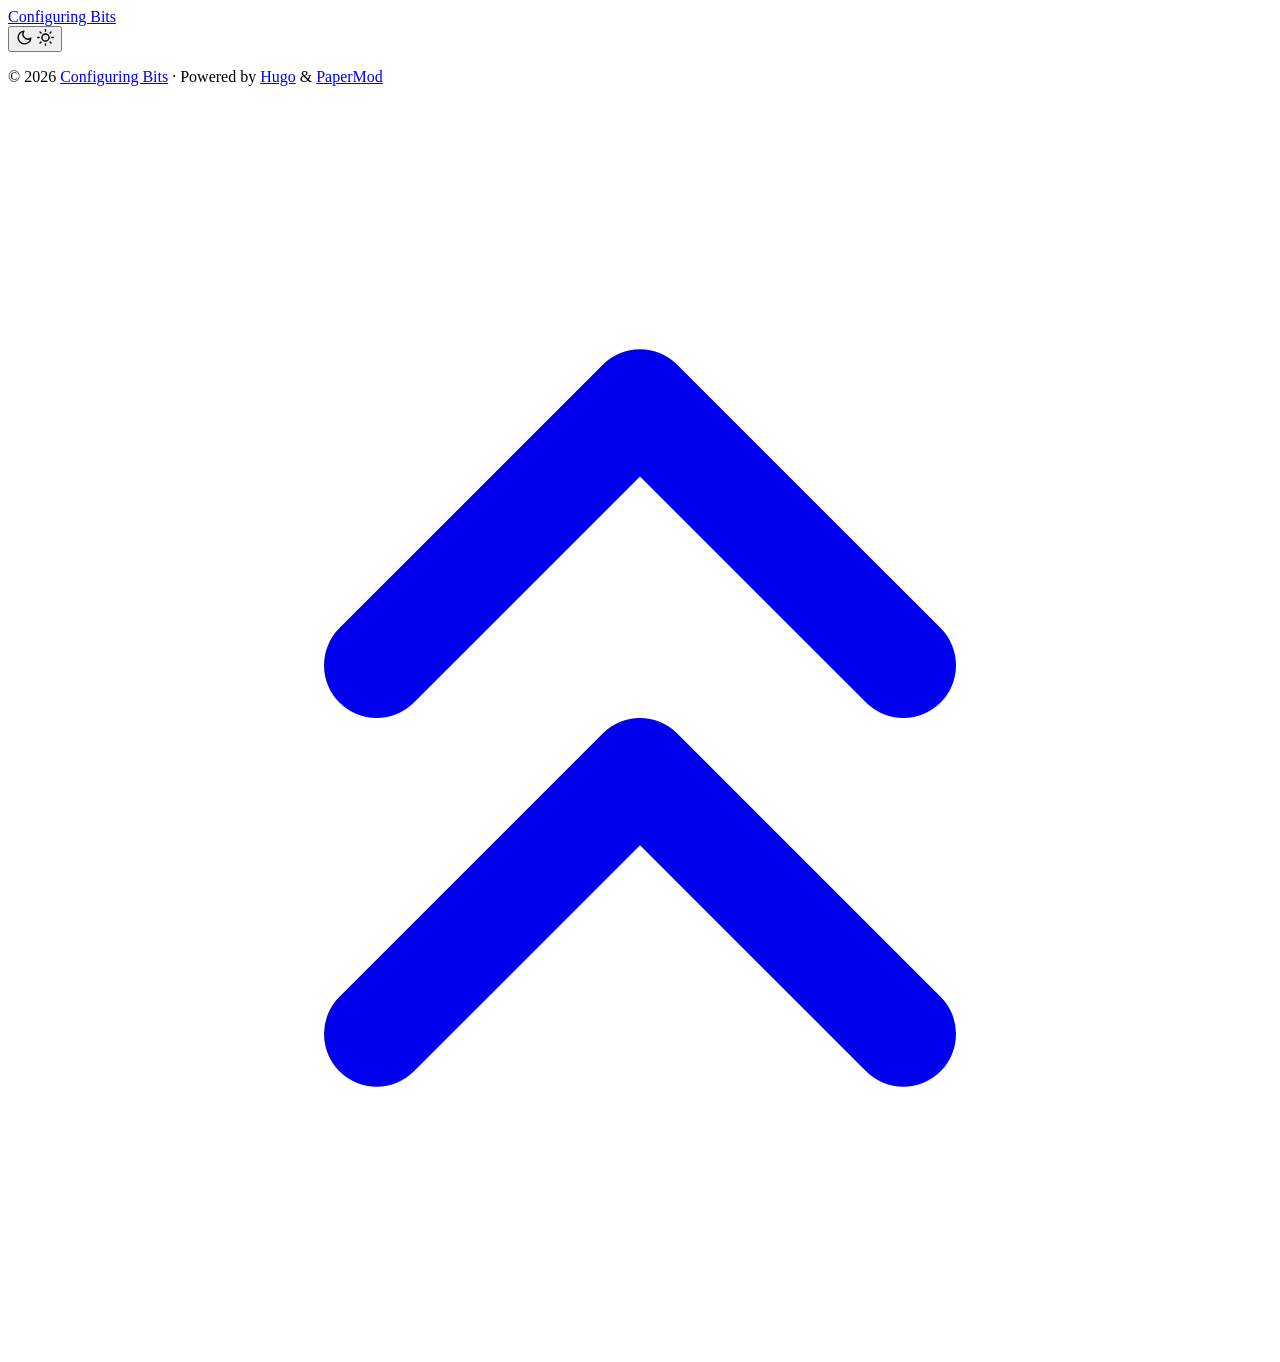
==== public/index.html @ c7aa2653 "Fresh start: proper git init and submodule" ====
<!DOCTYPE html>
<html lang="en" dir="auto" data-theme="auto">

<head>
	<meta name="generator" content="Hugo 0.161.1"><script src="/livereload.js?mindelay=10&amp;v=2&amp;port=1313&amp;path=livereload" data-no-instant defer></script><meta charset="utf-8">
<meta http-equiv="X-UA-Compatible" content="IE=edge">
<meta name="viewport" content="width=device-width, initial-scale=1, shrink-to-fit=no">
<meta name="robots" content="noindex, nofollow">
<title>Configuring Bits</title>

<meta name="description" content="">
<meta name="author" content="">
<link rel="canonical" href="http://localhost:1313/">
<link crossorigin="anonymous" href="/assets/css/stylesheet.cd9298b33628769aa1bc1acebbbfd7aa11ce81dfe03484d479e1907760249a1d.css" integrity="sha256-zZKYszYodpqhvBrOu7/XqhHOgd/gNITUeeGQd2Akmh0=" rel="preload stylesheet" as="style">
<link rel="icon" href="http://localhost:1313/favicon.ico">
<link rel="icon" type="image/png" sizes="16x16" href="http://localhost:1313/favicon-16x16.png">
<link rel="icon" type="image/png" sizes="32x32" href="http://localhost:1313/favicon-32x32.png">
<link rel="apple-touch-icon" href="http://localhost:1313/apple-touch-icon.png">
<link rel="mask-icon" href="http://localhost:1313/safari-pinned-tab.svg">
<meta name="theme-color" content="#2e2e33">
<meta name="msapplication-TileColor" content="#2e2e33">
<link rel="alternate" type="application/rss+xml" href="http://localhost:1313/index.xml" title="rss">
<link rel="alternate" hreflang="en" href="http://localhost:1313/">
<noscript>
    <style>
        #theme-toggle,
        .top-link {
            display: none;
        }

    </style>
    <style>
        @media (prefers-color-scheme: dark) {
            :root {
                --theme: rgb(29, 30, 32);
                --entry: rgb(46, 46, 51);
                --primary: rgb(218, 218, 219);
                --secondary: rgb(155, 156, 157);
                --tertiary: rgb(65, 66, 68);
                --content: rgb(196, 196, 197);
                --code-block-bg: rgb(46, 46, 51);
                --code-bg: rgb(55, 56, 62);
                --border: rgb(51, 51, 51);
                color-scheme: dark;
            }

            .list {
                background: var(--theme);
            }

            .toc {
                background: var(--entry);
            }
        }

    </style>
</noscript>
<script>
    if (localStorage.getItem("pref-theme") === "dark") {
        document.querySelector("html").dataset.theme = 'dark';
    } else if (localStorage.getItem("pref-theme") === "light") {
       document.querySelector("html").dataset.theme = 'light';
    } else if (window.matchMedia('(prefers-color-scheme: dark)').matches) {
        document.querySelector("html").dataset.theme = 'dark';
    } else {
        document.querySelector("html").dataset.theme = 'light';
    }

</script>
</head>
<body class="list" id="top">
    <header class="header">
    <nav class="header-nav">
        <div class="logo">
            <a href="http://localhost:1313/" accesskey="h" title="Configuring Bits (Alt + H)">Configuring Bits</a>
            <div class="logo-switches">
                <button id="theme-toggle" class="theme-toggle" accesskey="t" title="(Alt + T)" aria-label="Toggle theme">
                    <svg class="moon" xmlns="http://www.w3.org/2000/svg" width="17" height="17" viewBox="0 0 24 24"
                        fill="none" stroke="currentColor" stroke-width="2" stroke-linecap="round"
                        stroke-linejoin="round">
                        <path d="M21 12.79A9 9 0 1 1 11.21 3 7 7 0 0 0 21 12.79z"></path>
                    </svg>
                    <svg class="sun" xmlns="http://www.w3.org/2000/svg" width="17" height="17" viewBox="0 0 24 24"
                        fill="none" stroke="currentColor" stroke-width="2" stroke-linecap="round"
                        stroke-linejoin="round">
                        <circle cx="12" cy="12" r="5"></circle>
                        <line x1="12" y1="1" x2="12" y2="3"></line>
                        <line x1="12" y1="21" x2="12" y2="23"></line>
                        <line x1="4.22" y1="4.22" x2="5.64" y2="5.64"></line>
                        <line x1="18.36" y1="18.36" x2="19.78" y2="19.78"></line>
                        <line x1="1" y1="12" x2="3" y2="12"></line>
                        <line x1="21" y1="12" x2="23" y2="12"></line>
                        <line x1="4.22" y1="19.78" x2="5.64" y2="18.36"></line>
                        <line x1="18.36" y1="5.64" x2="19.78" y2="4.22"></line>
                    </svg>
                </button>
            </div>
        </div>
        <ul id="menu" class="menu">
        </ul>
    </nav>
</header>
<main class="main"> 
    </main>
    
<footer class="footer">
        <span>&copy; 2026 <a href="http://localhost:1313/">Configuring Bits</a></span> · 

    
    
    <span>
        Powered by
        <a href="https://gohugo.io/?utm_source=papermod" rel="noopener" target="_blank">Hugo</a> &
        <a href="https://github.com/adityatelange/hugo-PaperMod/" rel="noopener" target="_blank">PaperMod</a>
    </span>
</footer>
<a href="#top" id="top-link" class="top-link hidden" aria-label="go to top" title="Go to Top (Alt + G)" accesskey="g">
    <svg xmlns="http://www.w3.org/2000/svg" viewBox="0 0 24 24" fill="none" stroke="currentColor" stroke-width="2"
        stroke-linecap="round" stroke-linejoin="round" class="feather feather-chevrons-up">
        <polyline points="17 11 12 6 7 11"></polyline>
        <polyline points="17 18 12 13 7 18"></polyline>
    </svg>
</a>

<script>
    let menu = document.getElementById('menu');
    if (menu) {
        
        const scrollPosition = localStorage.getItem("menu-scroll-position");
        if (scrollPosition) {
            menu.scrollLeft = parseInt(scrollPosition, 10);
        }
        
        menu.onscroll = function () {
            localStorage.setItem("menu-scroll-position", menu.scrollLeft);
        }
    }

    document.querySelectorAll('a[href^="#"]').forEach(anchor => {
        anchor.addEventListener("click", function (e) {
            e.preventDefault();
            var id = this.getAttribute("href").substr(1);
            if (!window.matchMedia('(prefers-reduced-motion: reduce)').matches) {
                document.querySelector(`[id='${decodeURIComponent(id)}']`).scrollIntoView({
                    behavior: "smooth"
                });
            } else {
                document.querySelector(`[id='${decodeURIComponent(id)}']`).scrollIntoView();
            }
            if (id === "top") {
                history.replaceState(null, null, " ");
            } else {
                history.pushState(null, null, `#${id}`);
            }
        });
    });

</script>
<script>
    var toplink = document.getElementById("top-link");
    window.onscroll = function () {
        const scrollThreshold = window.innerHeight;
        if (document.body.scrollTop > scrollThreshold || document.documentElement.scrollTop > scrollThreshold) {
            toplink.classList.remove("hidden");
        } else {
            toplink.classList.add("hidden");
        }
    };

</script>
<script>
    document.getElementById("theme-toggle").addEventListener("click", () => {
        const html = document.querySelector("html");
        if (html.dataset.theme === "dark") {
            html.dataset.theme = 'light';
            localStorage.setItem("pref-theme", 'light');
        } else {
            html.dataset.theme = 'dark';
            localStorage.setItem("pref-theme", 'dark');
        }
    })

</script>
</body>

</html>
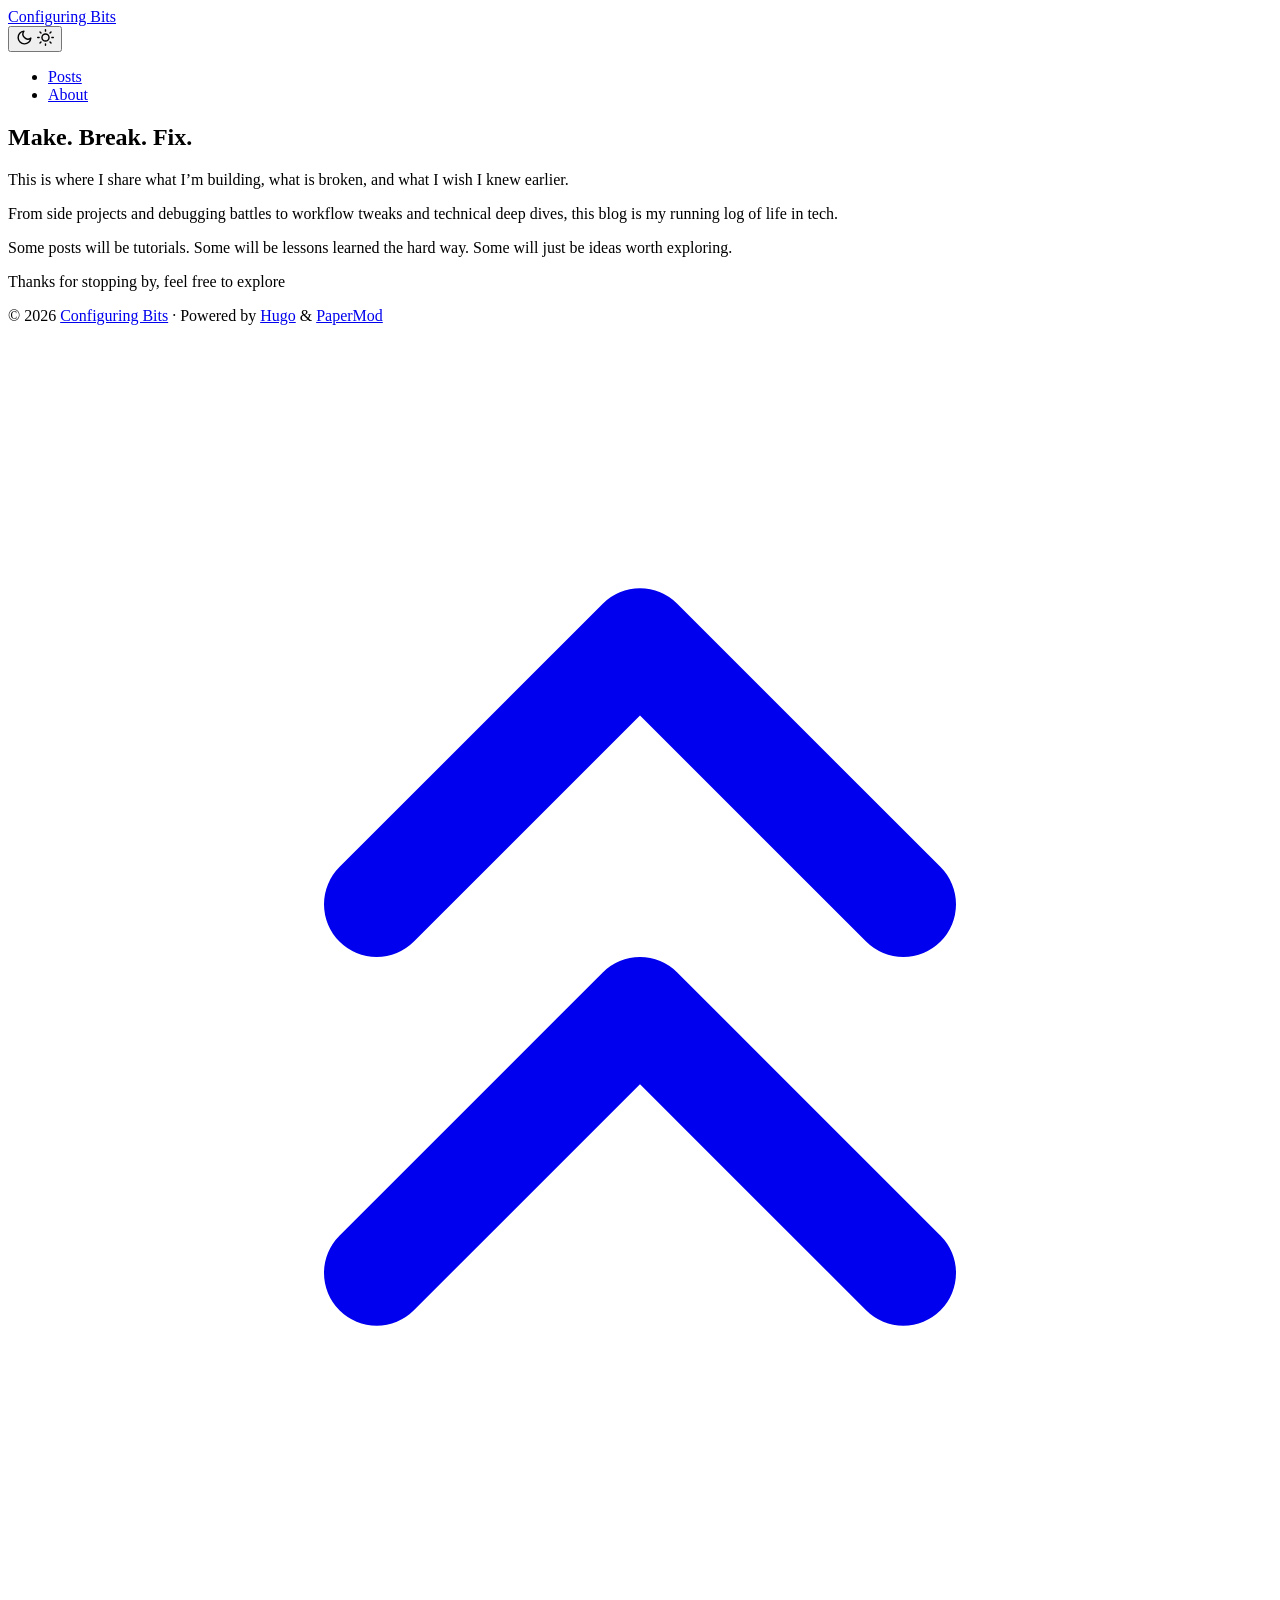
==== commit 0e21a56d: "editing pages" ====
--- a/public/index.html
+++ b/public/index.html
@@ -11,7 +11,7 @@
 <meta name="description" content="">
 <meta name="author" content="">
 <link rel="canonical" href="http://localhost:1313/">
-<link crossorigin="anonymous" href="/assets/css/stylesheet.cd9298b33628769aa1bc1acebbbfd7aa11ce81dfe03484d479e1907760249a1d.css" integrity="sha256-zZKYszYodpqhvBrOu7/XqhHOgd/gNITUeeGQd2Akmh0=" rel="preload stylesheet" as="style">
+<link crossorigin="anonymous" href="/assets/css/stylesheet.89ca4972ab5e6aaa05e9a0dae0c4bb64b26585bc79e36f5cf33614eea0283abe.css" integrity="sha256-icpJcqteaqoF6aDa4MS7ZLJlhbx5429c8zYU7qAoOr4=" rel="preload stylesheet" as="style">
 <link rel="icon" href="http://localhost:1313/favicon.ico">
 <link rel="icon" type="image/png" sizes="16x16" href="http://localhost:1313/favicon-16x16.png">
 <link rel="icon" type="image/png" sizes="32x32" href="http://localhost:1313/favicon-32x32.png">
@@ -97,10 +97,40 @@
             </div>
         </div>
         <ul id="menu" class="menu">
+            <li>
+                <a href="http://localhost:1313/posts" title="Posts">
+                    <span>Posts</span>
+                </a>
+            </li>
+            <li>
+                <a href="http://localhost:1313/about" title="About">
+                    <span>About</span>
+                </a>
+            </li>
         </ul>
     </nav>
 </header>
 <main class="main"> 
+<article class="first-entry home-info">
+    <header class="entry-header">
+        <h1>Make. Break. Fix.</h1>
+    </header>
+    <div class="entry-content md-content">
+        
+        <p>This is where I share what I’m building, what is broken, and what I wish I knew earlier.</p>
+<p>From side projects and debugging battles to workflow tweaks and technical deep dives, this blog is my running log of life in tech.</p>
+<p>Some posts will be tutorials.
+Some will be lessons learned the hard way.
+Some will just be ideas worth exploring.</p>
+<p>Thanks for stopping by, feel free to explore</p>
+
+    </div>
+    <footer class="entry-footer">
+        <div class="social-icons" >
+</div>
+
+    </footer>
+</article>
     </main>
     
 <footer class="footer">
